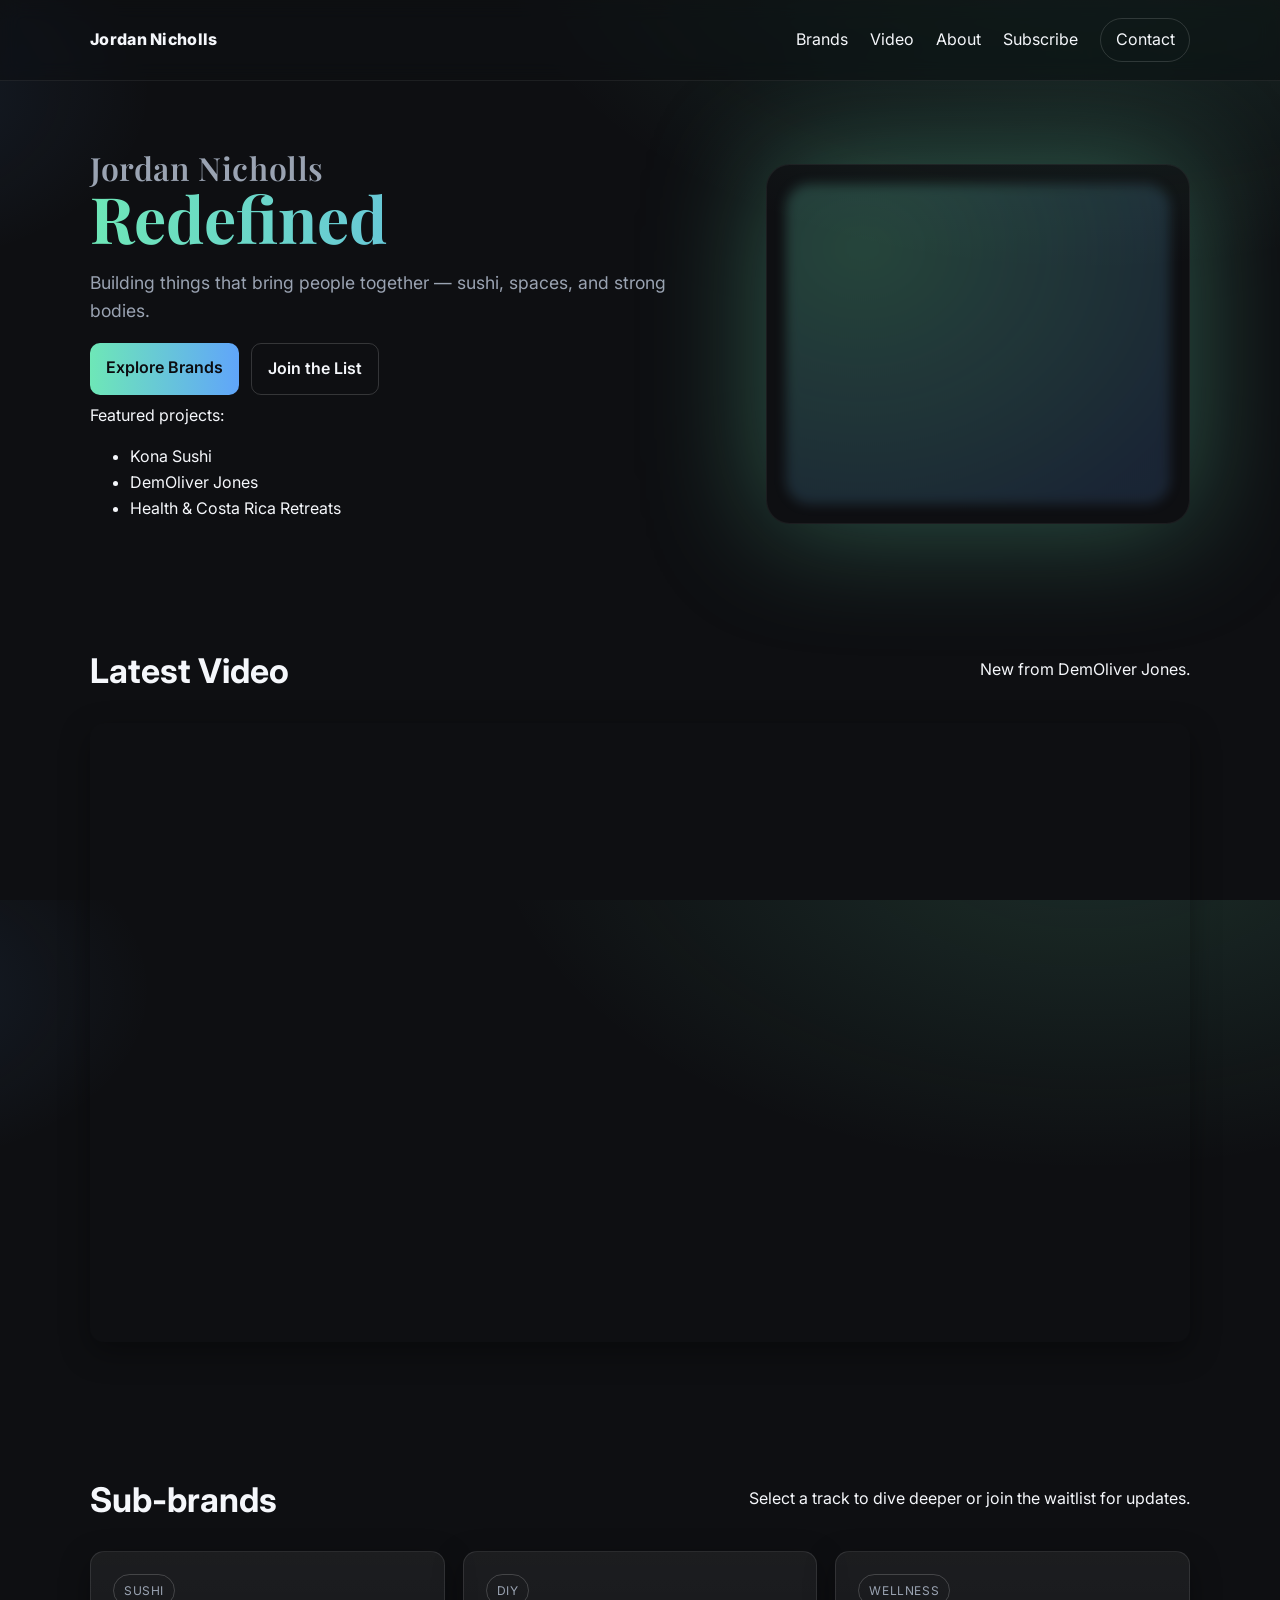
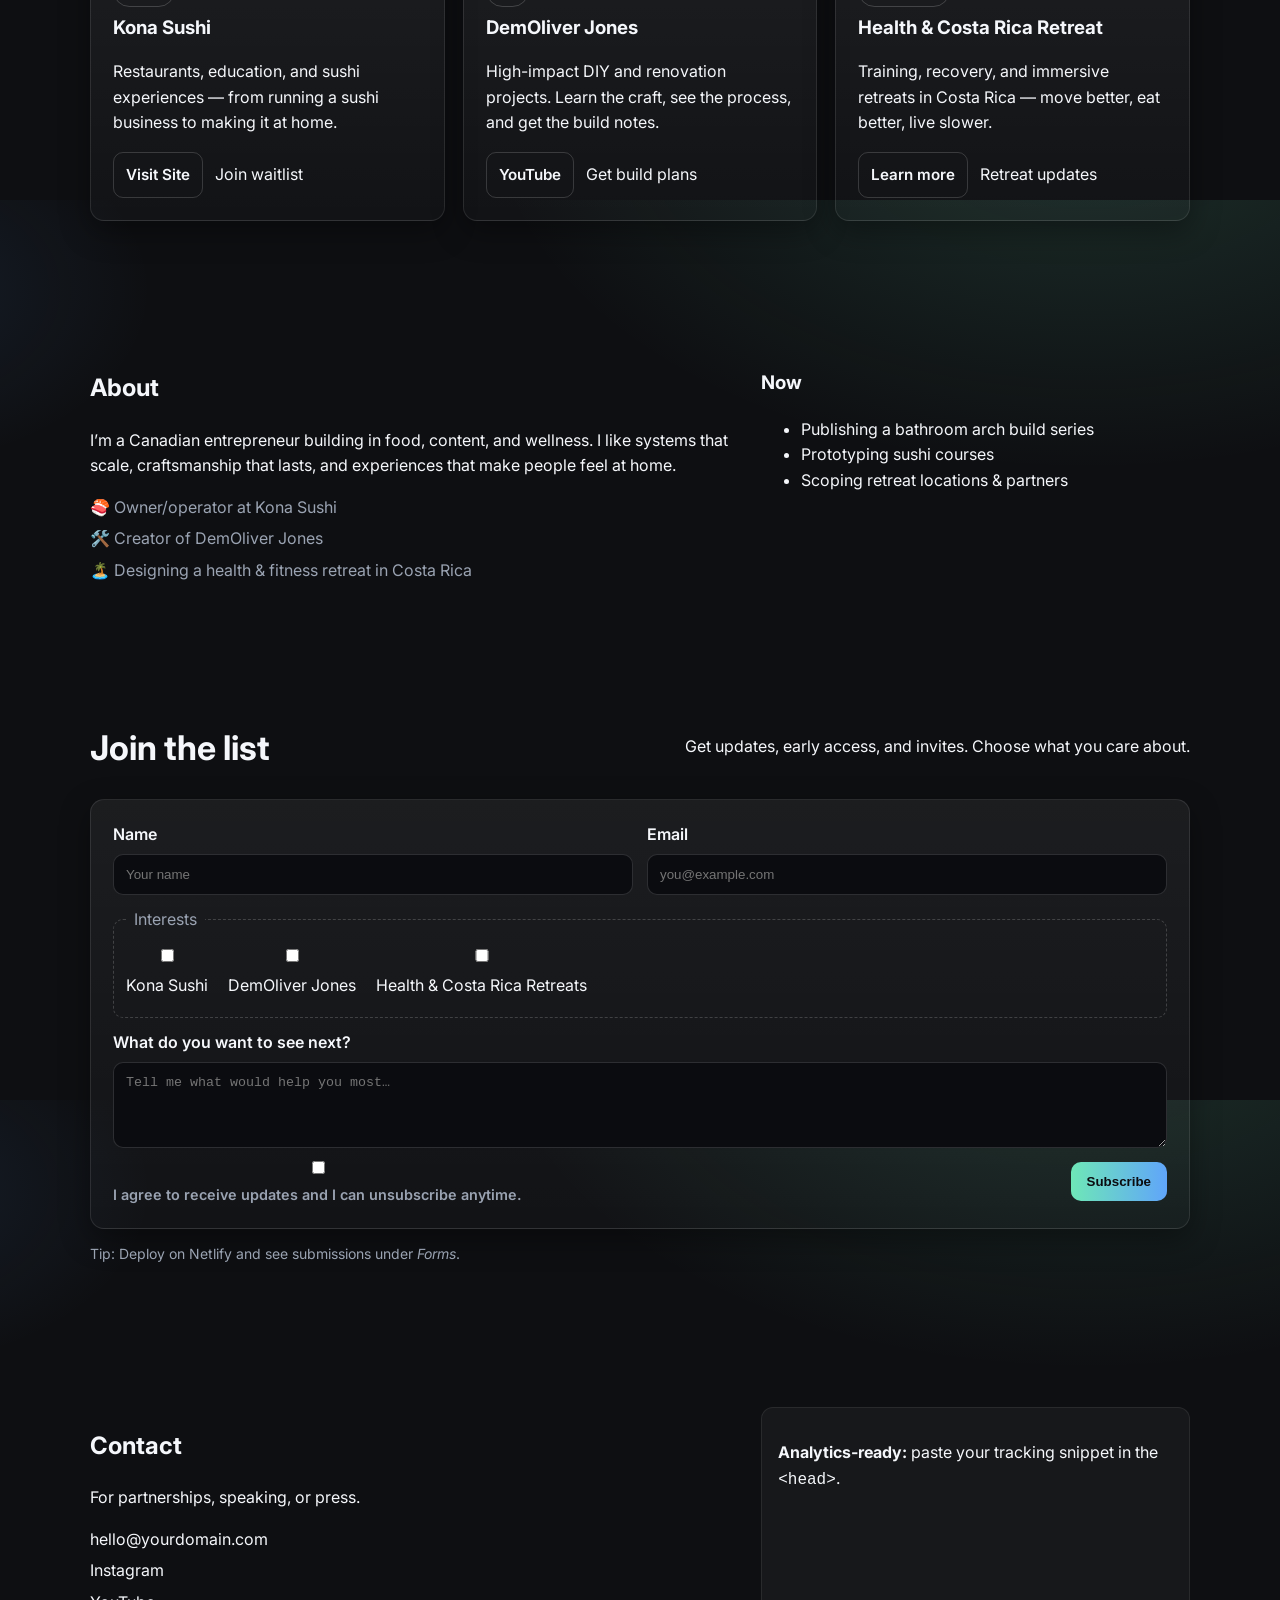
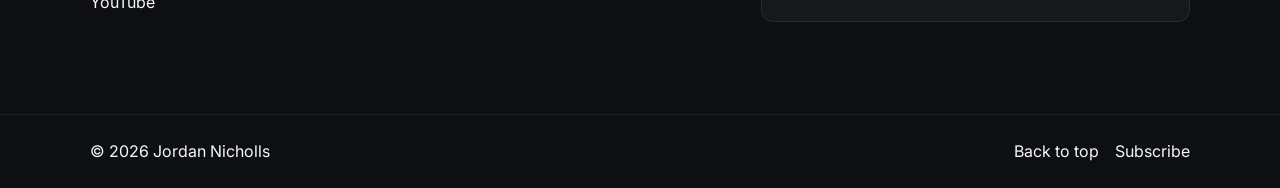
==== jordan-personal-brand-repo/index.html @ e6e0184b "Add files via upload" ====
<!DOCTYPE html>
<html lang="en">
<head>
  <meta charset="UTF-8" />
  <meta name="viewport" content="width=device-width, initial-scale=1" />
  <title>Jordan Nicholls — Redefined</title>
  <meta name="description" content="The personal hub for Jordan Nicholls — Sushi entrepreneur, DIY creator DemOliver Jones, and wellness & retreat builder.">
  <link rel="preconnect" href="https://fonts.googleapis.com">
  <link rel="preconnect" href="https://fonts.gstatic.com" crossorigin>
  <link href="https://fonts.googleapis.com/css2?family=Inter:wght@300;400;600;800&family=Playfair+Display:wght@600;700&display=swap" rel="stylesheet">
  <meta property="og:title" content="Jordan Nicholls — Redefined">
  <meta property="og:description" content="Explore my work: Kona Sushi, DemOliver Jones, and Health & Costa Rica Retreats. Join the list.">
  <meta property="og:type" content="website">
  <meta property="og:image" content="">
  <link rel="icon" href="data:;base64,iVBORw0KGgo=">
  <link rel="stylesheet" href="styles.css">
  <script>
    document.addEventListener('DOMContentLoaded', () => {
      document.querySelectorAll('a[href^="#"]').forEach(anchor => {
        anchor.addEventListener('click', function (e) {
          e.preventDefault();
          const target = document.querySelector(this.getAttribute('href'));
          if (target) target.scrollIntoView({ behavior: 'smooth', block: 'start' });
        });
      });
      const toggler = document.getElementById('nav-toggle');
      const menu = document.getElementById('nav-menu');
      if (toggler && menu) toggler.addEventListener('click', () => menu.classList.toggle('open'));
    });
  </script>
</head>
<body>
  <header class="site-header">
    <div class="container nav">
      <a class="brand" href="#top">Jordan Nicholls</a>
      <button id="nav-toggle" class="nav-toggle" aria-label="Toggle menu">
        <span></span><span></span><span></span>
      </button>
      <nav id="nav-menu" class="nav-menu">
        <a href="#brands">Brands</a>
        <a href="#featured-video">Video</a>
        <a href="#about">About</a>
        <a href="#subscribe">Subscribe</a>
        <a href="#contact" class="cta-link">Contact</a>
      </nav>
    </div>
  </header>

  <main id="top">
    <section class="hero container">
      <div class="hero-text">
        <h1><span class="pre">Jordan Nicholls</span><span class="accent">Redefined</span></h1>
        <p class="tagline">Building things that bring people together — sushi, spaces, and strong bodies.</p>
        <div class="hero-ctas">
          <a href="#brands" class="btn primary">Explore Brands</a>
          <a href="#subscribe" class="btn outline">Join the List</a>
        </div>
        <div class="trust">
          <span>Featured projects:</span>
          <ul>
            <li>Kona Sushi</li>
            <li>DemOliver Jones</li>
            <li>Health & Costa Rica Retreats</li>
          </ul>
        </div>
      </div>
      <div class="hero-art" aria-hidden="true">
        <div class="blob"></div>
        <div class="rings"></div>
      </div>
    </section>

    <section class="section container" id="featured-video">
      <header class="section-head">
        <h2>Latest Video</h2>
        <p>New from DemOliver Jones.</p>
      </header>
      <div class="video-wrap">
        <iframe
          src="https://www.youtube-nocookie.com/embed/8hfH8Hz0Hhw"
          title="YouTube video player"
          loading="lazy"
          frameborder="0"
          allow="accelerometer; autoplay; clipboard-write; encrypted-media; gyroscope; picture-in-picture; web-share"
          allowfullscreen></iframe>
      </div>
    </section>

    <section id="brands" class="section container">
      <header class="section-head">
        <h2>Sub-brands</h2>
        <p>Select a track to dive deeper or join the waitlist for updates.</p>
      </header>

      <div class="cards">
        <article class="card">
          <div class="badge">Sushi</div>
          <h3>Kona Sushi</h3>
          <p>Restaurants, education, and sushi experiences — from running a sushi business to making it at home.</p>
          <div class="actions">
            <a href="#" class="btn small">Visit Site</a>
            <a href="#subscribe" class="link">Join waitlist</a>
          </div>
        </article>

        <article class="card">
          <div class="badge">DIY</div>
          <h3>DemOliver Jones</h3>
          <p>High-impact DIY and renovation projects. Learn the craft, see the process, and get the build notes.</p>
          <div class="actions">
            <a href="https://youtube.com/@demoliverjones" class="btn small" target="_blank" rel="noopener">YouTube</a>
            <a href="#subscribe" class="link">Get build plans</a>
          </div>
        </article>

        <article class="card">
          <div class="badge">Wellness</div>
          <h3>Health & Costa Rica Retreat</h3>
          <p>Training, recovery, and immersive retreats in Costa Rica — move better, eat better, live slower.</p>
          <div class="actions">
            <a href="#" class="btn small">Learn more</a>
            <a href="#subscribe" class="link">Retreat updates</a>
          </div>
        </article>
      </div>
    </section>

    <section id="about" class="section container split">
      <div>
        <h2>About</h2>
        <p>I’m a Canadian entrepreneur building in food, content, and wellness. I like systems that scale, craftsmanship that lasts, and experiences that make people feel at home.</p>
        <ul class="bullets">
          <li>🍣 Owner/operator at Kona Sushi</li>
          <li>🛠️ Creator of DemOliver Jones</li>
          <li>🏝️ Designing a health & fitness retreat in Costa Rica</li>
        </ul>
      </div>
      <div class="about-card">
        <h3>Now</h3>
        <ul class="checklist">
          <li>Publishing a bathroom arch build series</li>
          <li>Prototyping sushi courses</li>
          <li>Scoping retreat locations & partners</li>
        </ul>
      </div>
    </section>

    <section id="subscribe" class="section container">
      <header class="section-head">
        <h2>Join the list</h2>
        <p>Get updates, early access, and invites. Choose what you care about.</p>
      </header>

      <form name="jordan-signup" method="POST" data-netlify="true" action="/thanks.html" class="form">
        <input type="hidden" name="form-name" value="jordan-signup" />
        <div class="grid">
          <label>
            <span>Name</span>
            <input type="text" name="name" placeholder="Your name" required>
          </label>
          <label>
            <span>Email</span>
            <input type="email" name="email" placeholder="you@example.com" required>
          </label>
        </div>

        <fieldset class="choices">
          <legend>Interests</legend>
          <label><input type="checkbox" name="interest" value="kona-sushi"> Kona Sushi</label>
          <label><input type="checkbox" name="interest" value="demoliver-jones"> DemOliver Jones</label>
          <label><input type="checkbox" name="interest" value="retreats"> Health & Costa Rica Retreats</label>
        </fieldset>

        <label class="full">
          <span>What do you want to see next?</span>
          <textarea name="message" rows="4" placeholder="Tell me what would help you most…"></textarea>
        </label>

        <div class="form-foot">
          <label class="consent">
            <input type="checkbox" name="consent" required>
            I agree to receive updates and I can unsubscribe anytime.
          </label>
          <button type="submit" class="btn primary">Subscribe</button>
        </div>
      </form>
      <p class="muted small">Tip: Deploy on Netlify and see submissions under <em>Forms</em>.</p>
    </section>

    <section id="contact" class="section container split contact">
      <div>
        <h2>Contact</h2>
        <p>For partnerships, speaking, or press.</p>
        <ul class="contact-list">
          <li><a href="mailto:hello@yourdomain.com">hello@yourdomain.com</a></li>
          <li><a href="https://instagram.com/" target="_blank" rel="noopener">Instagram</a></li>
          <li><a href="https://youtube.com/@demoliverjones" target="_blank" rel="noopener">YouTube</a></li>
        </ul>
      </div>
      <div class="note">
        <p><strong>Analytics-ready:</strong> paste your tracking snippet in the <code>&lt;head&gt;</code>.</p>
      </div>
    </section>
  </main>

  <footer class="site-footer">
    <div class="container footer-inner">
      <span>© <span id="y"></span> Jordan Nicholls</span>
      <nav class="footer-nav">
        <a href="#top">Back to top</a>
        <a href="#subscribe">Subscribe</a>
      </nav>
    </div>
  </footer>

  <script>
    document.getElementById('y').textContent = new Date().getFullYear();
  </script>
</body>
</html>
---- jordan-personal-brand-repo/styles.css ----
/* -------- Base -------- */
:root{
  --bg:#0e0f12;
  --card:#14161b;
  --muted:#9aa3b2;
  --text:#f5f7fb;
  --brand:#6ee7b7;
  --brand-2:#60a5fa;
  --ring: rgba(110,231,183,.35);
  --radius:14px;
  --shadow:0 10px 30px rgba(0,0,0,.35);
}
*{box-sizing:border-box}
html,body{height:100%}
body{
  margin:0;
  background: radial-gradient(1000px 600px at 85% -10%, rgba(110,231,183,.15), transparent 60%),
              radial-gradient(700px 450px at -10% 10%, rgba(96,165,250,.10), transparent 40%),
              var(--bg);
  color:var(--text);
  font: 16px/1.6 'Inter', system-ui, -apple-system, Segoe UI, Roboto, sans-serif;
  -webkit-font-smoothing: antialiased;
  -moz-osx-font-smoothing: grayscale;
}
.container{width:min(1100px, 92%); margin-inline:auto}
a{color:var(--text); text-decoration:none}
a:hover{opacity:.9}
small, .small{font-size:.875rem}
.muted{color:var(--muted)}

/* -------- Header / Nav -------- */
.site-header{
  position:sticky; top:0; z-index:10;
  backdrop-filter:saturate(180%) blur(10px);
  background:rgba(14,15,18,.6);
  border-bottom:1px solid rgba(255,255,255,.07);
}
.nav{display:flex; align-items:center; justify-content:space-between; padding:18px 0}
.brand{font-weight:800; letter-spacing:.3px}
.nav-menu{display:flex; gap:22px; align-items:center}
.cta-link{padding:.5rem .9rem; border:1px solid rgba(255,255,255,.14); border-radius:999px}
.nav-toggle{display:none; background:none; border:0; cursor:pointer}
.nav-toggle span{display:block; width:24px; height:2px; background:var(--text); margin:5px 0}

/* Mobile menu */
@media (max-width: 820px){
  .nav-toggle{display:block}
  .nav-menu{position:absolute; right:4%; top:64px; background:var(--card); border:1px solid rgba(255,255,255,.08); padding:14px; border-radius:12px; display:none; flex-direction:column; gap:12px; box-shadow:var(--shadow)}
  .nav-menu.open{display:flex}
}

/* -------- Hero -------- */
.hero{display:grid; grid-template-columns: 1.2fr .8fr; gap:40px; align-items:center; padding:70px 0 40px}
.hero h1{font-family:'Playfair Display', serif; font-weight:700; font-size: clamp(38px, 5vw, 64px); line-height:1.05; margin:0 0 10px}
.hero h1 .pre{display:block; font-family:inherit; font-weight:600; color:var(--muted); font-size:.5em; letter-spacing:.6px}
.hero h1 .accent{display:block; background: linear-gradient(90deg, var(--brand), var(--brand-2)); -webkit-background-clip:text; background-clip:text; color:transparent}
.tagline{color:var(--muted); font-size:1.1rem}
.hero-ctas{display:flex; gap:12px; margin:18px 0 8px}
.hero-art{position:relative; height:360px}
.blob{position:absolute; inset:20px; background: radial-gradient(100% 100% at 20% 20%, rgba(110,231,183,.25), rgba(96,165,250,.15)); border-radius:24px; filter:blur(6px);}
.rings{position:absolute; inset:0; border-radius:24px; box-shadow: inset 0 0 0 1px rgba(255,255,255,.06), 0 0 120px var(--ring); animation: pulse 5s ease-in-out infinite}
@keyframes pulse { 50% { box-shadow: inset 0 0 0 1px rgba(255,255,255,.04), 0 0 180px var(--ring);} }

@media (max-width: 980px){
  .hero{grid-template-columns: 1fr; padding-top:40px}
  .hero-art{order:-1; height:220px}
}

/* -------- Sections -------- */
.section{padding:64px 0}
.section-head{display:flex; align-items:end; justify-content:space-between; gap:24px; margin-bottom:24px}
.section-head h2{margin:0; font-size:clamp(26px, 3.2vw, 34px)}
.split{display:grid; grid-template-columns: 1.2fr .8fr; gap:28px}
@media (max-width: 900px){ .split{grid-template-columns:1fr} }

.bullets{list-style:none; padding:0; margin:14px 0 0}
.bullets li{margin:6px 0; color:var(--muted)}

/* -------- Cards -------- */
.cards{display:grid; grid-template-columns: repeat(3, 1fr); gap:18px}
@media (max-width: 980px){ .cards{grid-template-columns:1fr} }
.card{
  background:linear-gradient(180deg, rgba(255,255,255,.06), rgba(255,255,255,.02));
  border:1px solid rgba(255,255,255,.10);
  border-radius:var(--radius);
  padding:22px;
  box-shadow:var(--shadow);
}
.card h3{margin:6px 0 8px}
.badge{display:inline-block; font-size:.75rem; letter-spacing:.6px; text-transform:uppercase; padding:6px 10px; border:1px solid rgba(255,255,255,.18); border-radius:999px; color:var(--muted)}
.actions{display:flex; gap:12px; align-items:center; margin-top:10px}

/* -------- Form -------- */
.form{background:linear-gradient(180deg, rgba(255,255,255,.06), rgba(255,255,255,.02)); border:1px solid rgba(255,255,255,.10); border-radius:var(--radius); padding:22px; box-shadow:var(--shadow)}
.form .grid{display:grid; grid-template-columns: 1fr 1fr; gap:14px}
.form label{display:flex; flex-direction:column; gap:6px; font-weight:600}
.form input, .form textarea{
  border:1px solid rgba(255,255,255,.14);
  background:#0b0c10; color:var(--text);
  padding:12px 12px; border-radius:10px; outline:none;
}
.form input:focus, .form textarea:focus{border-color: var(--brand)}
.choices{border:1px dashed rgba(255,255,255,.18); border-radius:10px; padding:12px; margin:12px 0}
.choices legend{padding:0 8px; color:var(--muted)}
.choices label{font-weight:400; display:inline-flex; gap:8px; margin-right:16px; margin-bottom:6px}
.form .full{grid-column:1 / -1}
.form-foot{display:flex; align-items:center; justify-content:space-between; gap:14px; flex-wrap:wrap; margin-top:10px}
.consent{color:var(--muted); font-size:.9rem; display:flex; align-items:center; gap:8px}

@media (max-width: 720px){ .form .grid{grid-template-columns:1fr} }

/* -------- Contact -------- */
.contact-list{list-style:none; padding:0; margin:0}
.contact-list li{margin:6px 0}
.note{background:rgba(255,255,255,.04); border:1px solid rgba(255,255,255,.08); border-radius:12px; padding:16px}

/* -------- Buttons -------- */
.btn{display:inline-block; padding:12px 16px; border-radius:10px; border:1px solid rgba(255,255,255,.16); font-weight:600}
.btn.small{padding:10px 12px; font-size:.95rem}
.btn.primary{background:linear-gradient(90deg, var(--brand), var(--brand-2)); color:#0b0c10; border:none}
.btn.outline{background:transparent}

/* -------- Footer -------- */
.site-footer{border-top:1px solid rgba(255,255,255,.07); padding:24px 0; margin-top:28px}
.footer-inner{display:flex; align-items:center; justify-content:space-between}
.footer-nav{display:flex; gap:16px}

/* -------- Video -------- */
.video-wrap{ position: relative; padding-bottom: 56.25%; height: 0; overflow: hidden; border-radius: 14px; box-shadow: var(--shadow); }
.video-wrap iframe{ position: absolute; top: 0; left: 0; width: 100%; height: 100%; }

/* -------- Thanks page -------- */
.thanks-wrap{display:flex; height:70vh; align-items:center; justify-content:center; flex-direction:column; gap:12px; text-align:center}
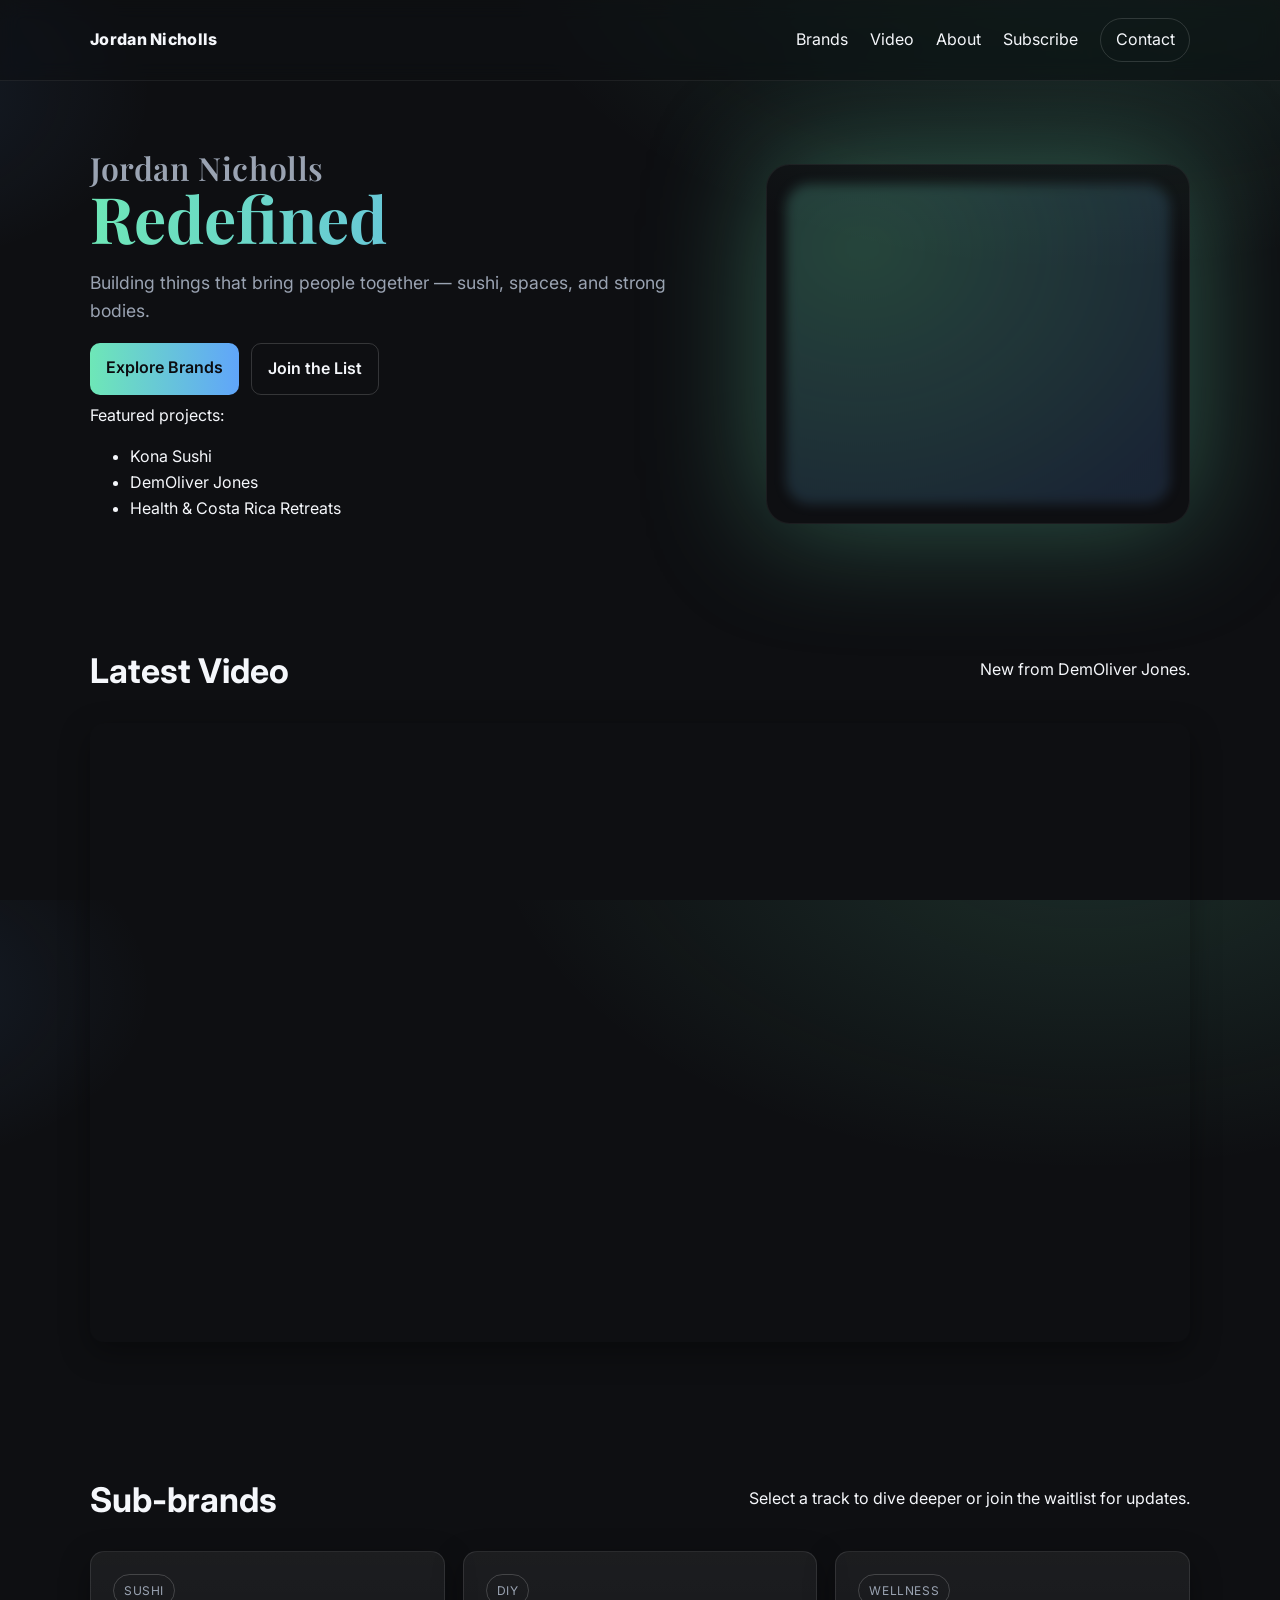
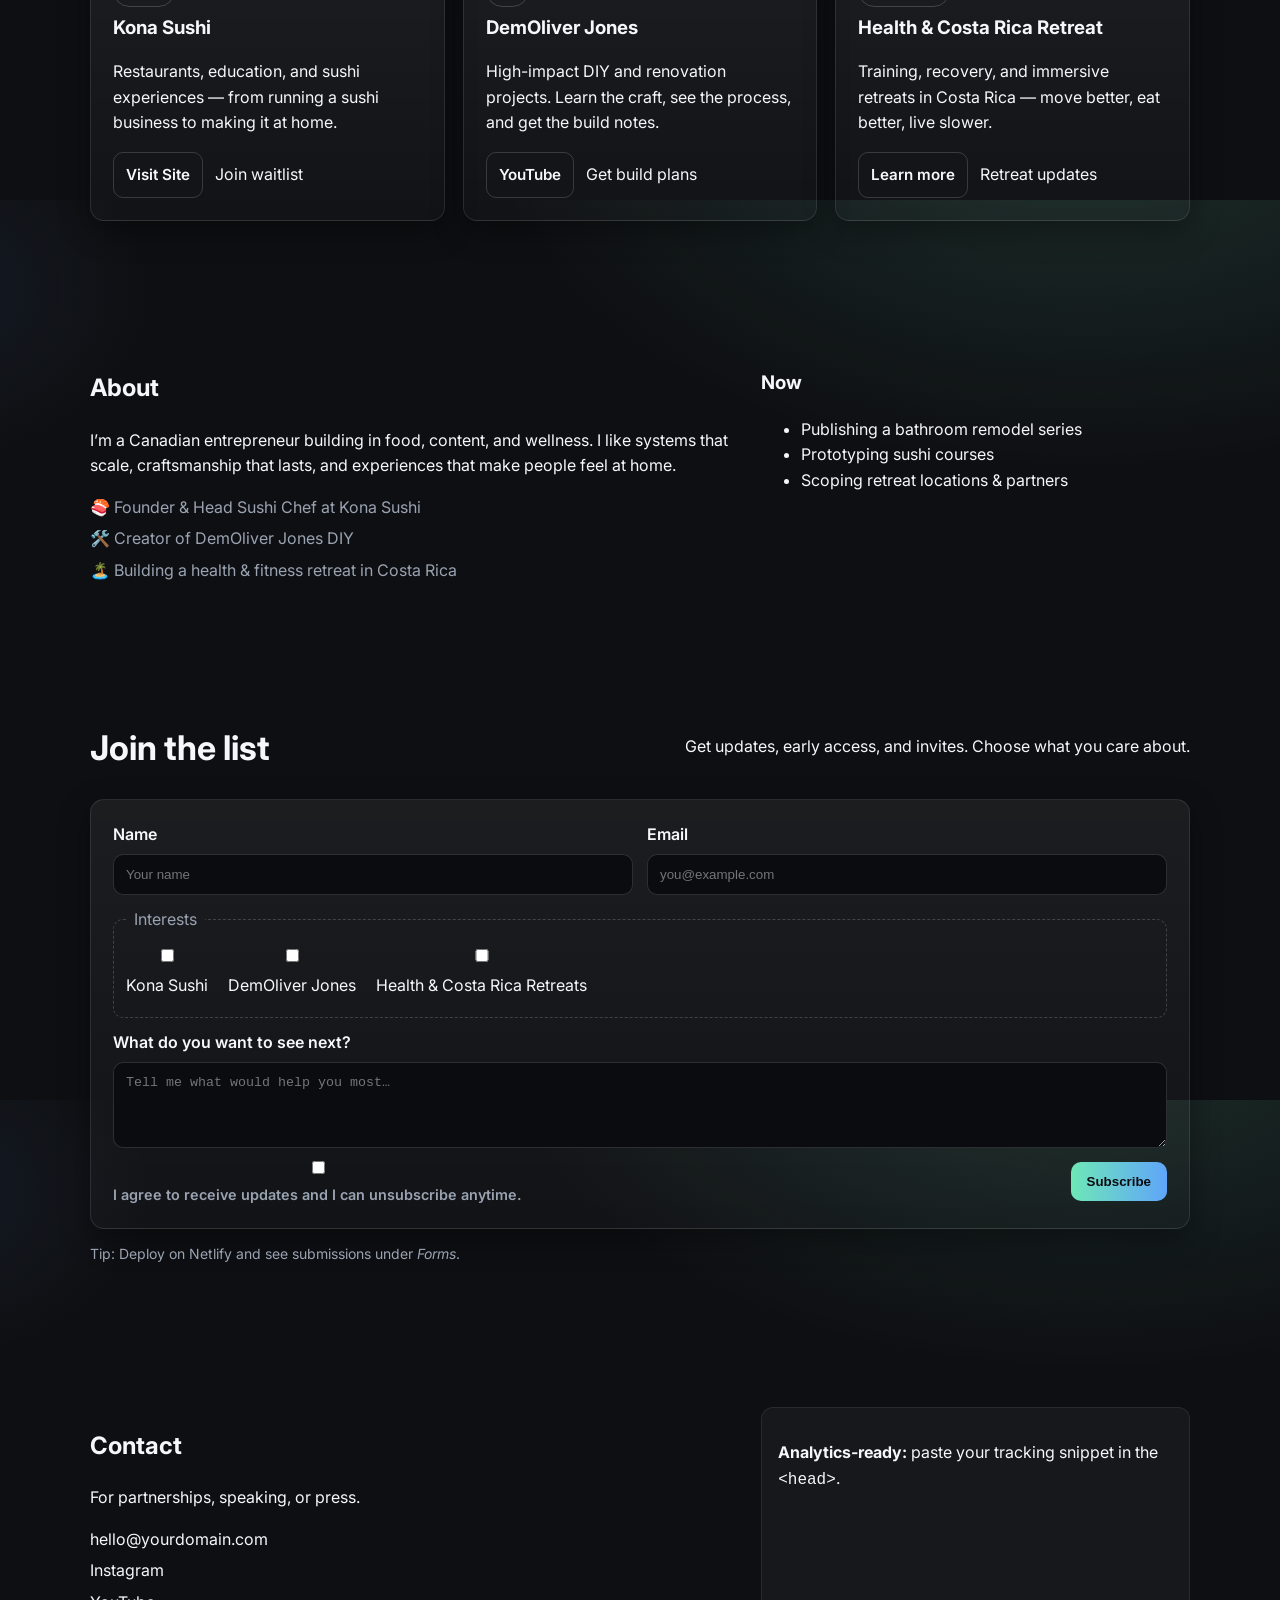
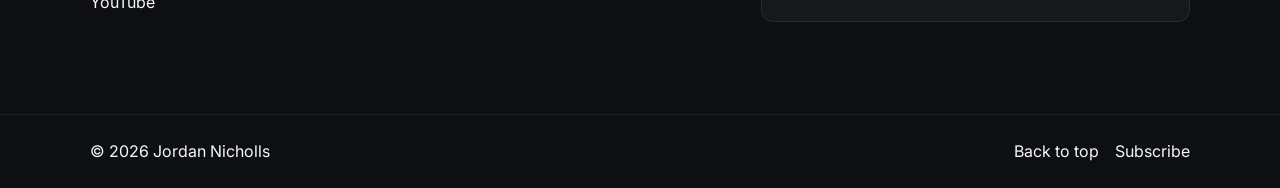
==== commit 3fda2909: "Update index.html" ====
--- a/jordan-personal-brand-repo/index.html
+++ b/jordan-personal-brand-repo/index.html
@@ -98,7 +98,7 @@
           <h3>Kona Sushi</h3>
           <p>Restaurants, education, and sushi experiences — from running a sushi business to making it at home.</p>
           <div class="actions">
-            <a href="#" class="btn small">Visit Site</a>
+<a href="https://konasushi.com" class="btn small" target="_blank" rel="noopener">Visit Site</a>
             <a href="#subscribe" class="link">Join waitlist</a>
           </div>
         </article>
@@ -130,15 +130,15 @@
         <h2>About</h2>
         <p>I’m a Canadian entrepreneur building in food, content, and wellness. I like systems that scale, craftsmanship that lasts, and experiences that make people feel at home.</p>
         <ul class="bullets">
-          <li>🍣 Owner/operator at Kona Sushi</li>
-          <li>🛠️ Creator of DemOliver Jones</li>
-          <li>🏝️ Designing a health & fitness retreat in Costa Rica</li>
+          <li>🍣 Founder & Head Sushi Chef at Kona Sushi</li>
+          <li>🛠️ Creator of DemOliver Jones DIY</li>
+          <li>🏝️ Building a health & fitness retreat in Costa Rica</li>
         </ul>
       </div>
       <div class="about-card">
         <h3>Now</h3>
         <ul class="checklist">
-          <li>Publishing a bathroom arch build series</li>
+          <li>Publishing a bathroom remodel series</li>
           <li>Prototyping sushi courses</li>
           <li>Scoping retreat locations & partners</li>
         </ul>
@@ -192,7 +192,7 @@
         <h2>Contact</h2>
         <p>For partnerships, speaking, or press.</p>
         <ul class="contact-list">
-          <li><a href="mailto:hello@yourdomain.com">hello@yourdomain.com</a></li>
+          <li><a href="mailto:Jordanjamesnicholls@gmail.com">hello@yourdomain.com</a></li>
           <li><a href="https://instagram.com/" target="_blank" rel="noopener">Instagram</a></li>
           <li><a href="https://youtube.com/@demoliverjones" target="_blank" rel="noopener">YouTube</a></li>
         </ul>
